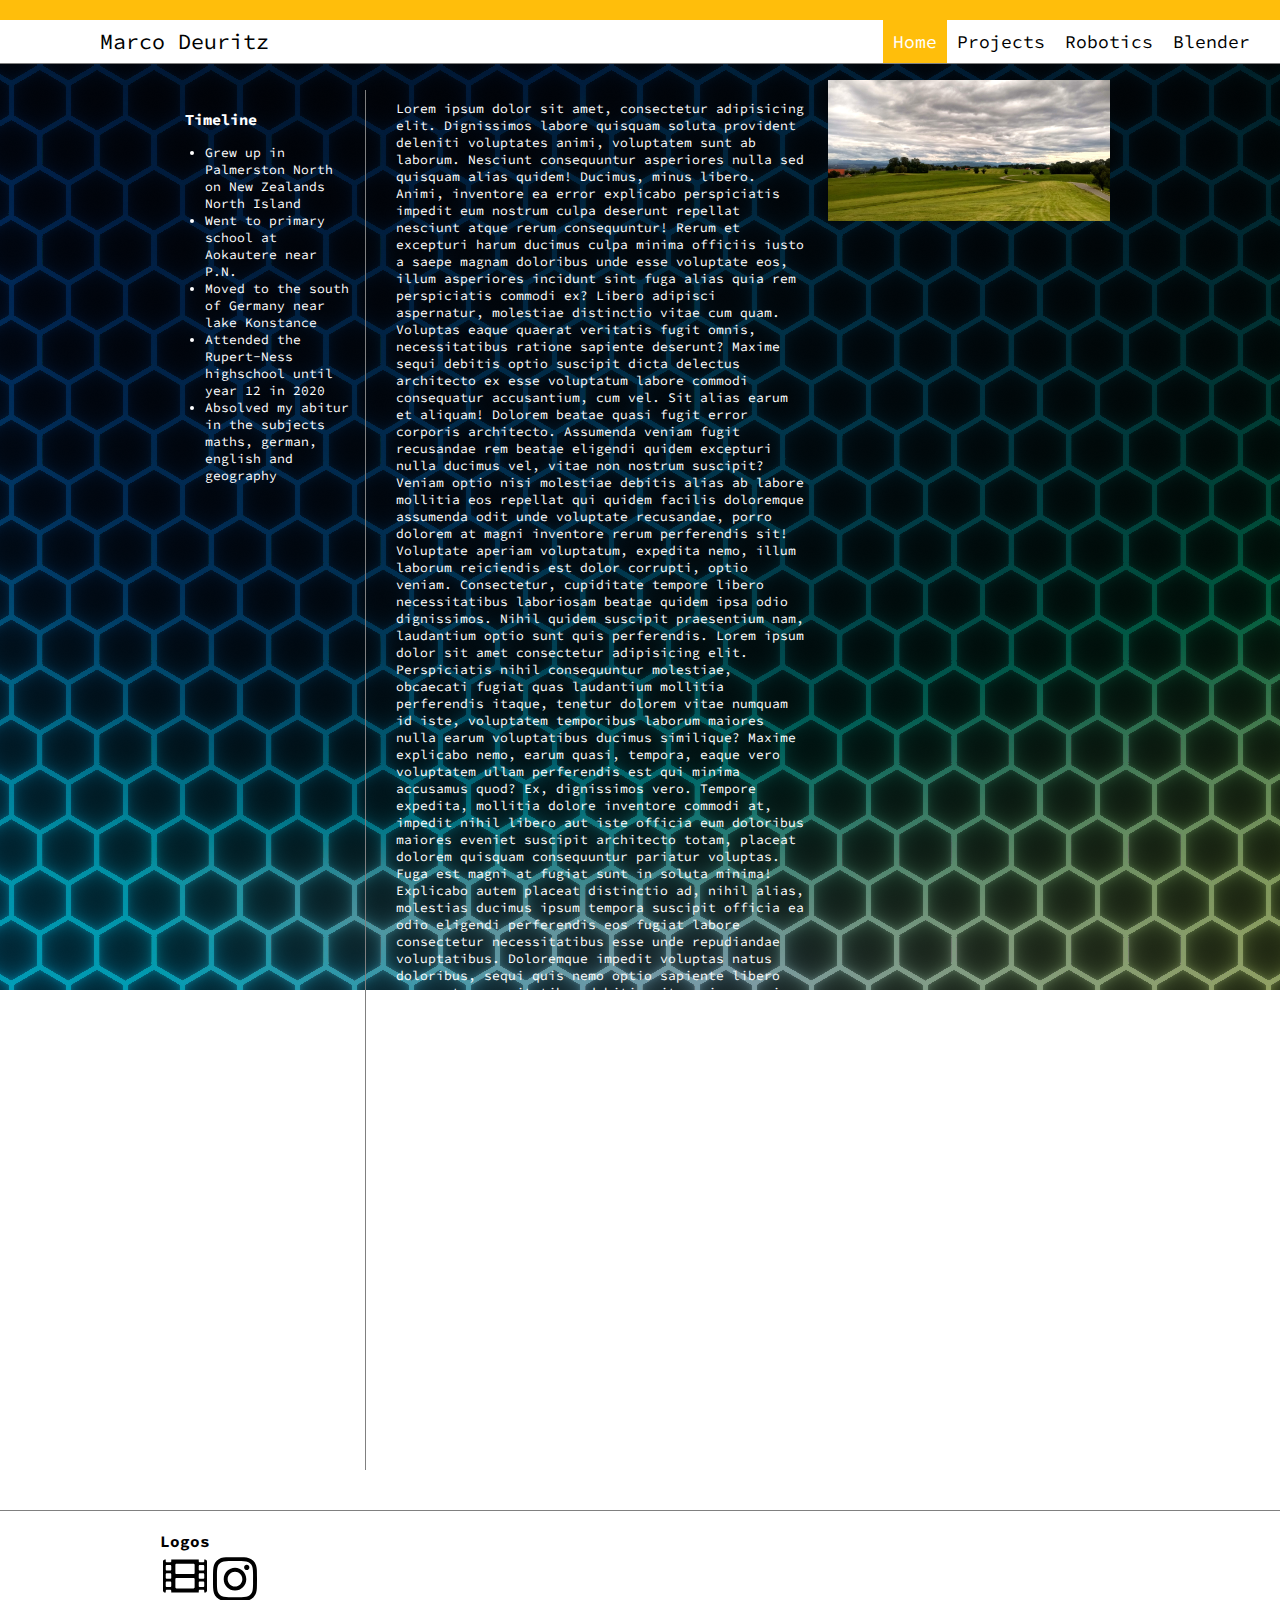
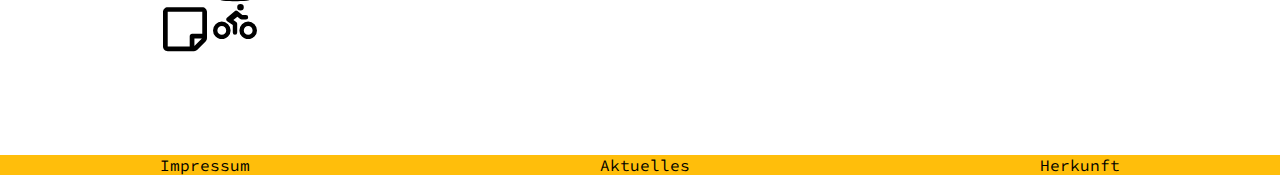
==== index.html @ 44a4d5ff "init commit maybe a bit too late :-)" ====
<!DOCTYPE html>
<html lang="en">

<head>
    <meta charset="UTF-8">
    <meta name="viewport" content="width=device-width, initial-scale=1.0">
    <title>Marco Deuritz</title>

    <link href="https://fonts.googleapis.com/css2?family=Source+Code+Pro&display=swap" rel="stylesheet">
    <link rel="stylesheet" type="text/css" href="style.css" />
</head>

<body>
    <div class="mainContentWrapper">
        <div class="header">
            <div class="navBarWrapper">
                <div class="nameWrapper">
                    <div class="logo">

                    </div>
                    <div class="name">
                        Marco Deuritz
                    </div>
                </div>
                <div class="navBarItems">
                    <div class="navBarItem-1" style="border-color:  #FFBE0B; background-color:  #FFBE0B;">
                        <a href="index.html" style="color: white;">Home</a>
                    </div>
                    <div class="navBarItem-2">
                        <a href="projects.html">Projects</a>
                    </div>
                    <div class="navBarItem-3">
                        <a href="robotics.html">Robotics</a>
                    </div>
                    <div class="navBarItem-4">
                        <a href="blender.html">Blender</a>
                    </div>
                </div>
            </div>
        </div>

        <div class="content">
            <div class="main">
                <div class="mainContent">
                    <div class="timeLineWrapper">
                        <h3>Timeline</h3>
                        <ul>
                            <li>Grew up in Palmerston North on New Zealands North Island</li>
                            <li>Went to primary school at Aokautere near P.N.</li>
                            <li>Moved to the south of Germany near lake Konstance</li>
                            <li>Attended the Rupert-Ness highschool until year 12 in 2020</li>
                            <li>Absolved my abitur in the subjects maths, german, english and geography</li>
                        </ul>
                    </div>
                    <div class="centerContent">Lorem ipsum dolor sit amet, consectetur adipisicing elit. Dignissimos labore quisquam soluta provident deleniti voluptates animi, voluptatem sunt ab laborum. Nesciunt consequuntur asperiores nulla sed quisquam alias quidem! Ducimus,
                        minus libero. Animi, inventore ea error explicabo perspiciatis impedit eum nostrum culpa deserunt repellat nesciunt atque rerum consequuntur! Rerum et excepturi harum ducimus culpa minima officiis iusto a saepe magnam doloribus
                        unde esse voluptate eos, illum asperiores incidunt sint fuga alias quia rem perspiciatis commodi ex? Libero adipisci aspernatur, molestiae distinctio vitae cum quam. Voluptas eaque quaerat veritatis fugit omnis, necessitatibus
                        ratione sapiente deserunt? Maxime sequi debitis optio suscipit dicta delectus architecto ex esse voluptatum labore commodi consequatur accusantium, cum vel. Sit alias earum et aliquam! Dolorem beatae quasi fugit error corporis
                        architecto. Assumenda veniam fugit recusandae rem beatae eligendi quidem excepturi nulla ducimus vel, vitae non nostrum suscipit? Veniam optio nisi molestiae debitis alias ab labore mollitia eos repellat qui quidem facilis doloremque
                        assumenda odit unde voluptate recusandae, porro dolorem at magni inventore rerum perferendis sit! Voluptate aperiam voluptatum, expedita nemo, illum laborum reiciendis est dolor corrupti, optio veniam. Consectetur, cupiditate tempore
                        libero necessitatibus laboriosam beatae quidem ipsa odio dignissimos. Nihil quidem suscipit praesentium nam, laudantium optio sunt quis perferendis. Lorem ipsum dolor sit amet consectetur adipisicing elit. Perspiciatis nihil consequuntur
                        molestiae, obcaecati fugiat quas laudantium mollitia perferendis itaque, tenetur dolorem vitae numquam id iste, voluptatem temporibus laborum maiores nulla earum voluptatibus ducimus similique? Maxime explicabo nemo, earum quasi,
                        tempora, eaque vero voluptatem ullam perferendis est qui minima accusamus quod? Ex, dignissimos vero. Tempore expedita, mollitia dolore inventore commodi at, impedit nihil libero aut iste officia eum doloribus maiores eveniet suscipit
                        architecto totam, placeat dolorem quisquam consequuntur pariatur voluptas. Fuga est magni at fugiat sunt in soluta minima! Explicabo autem placeat distinctio ad, nihil alias, molestias ducimus ipsum tempora suscipit officia ea
                        odio eligendi perferendis eos fugiat labore consectetur necessitatibus esse unde repudiandae voluptatibus. Doloremque impedit voluptas natus doloribus, sequi quis nemo optio sapiente libero rerum at necessitatibus debitis vitae,
                        iure maxime quo? Harum enim totam, impedit distinctio debitis, maxime rerum pariatur excepturi ipsum ducimus suscipit itaque quod eaque fuga magnam reiciendis. At cum voluptate quis voluptatibus, dolores aut unde aperiam harum
                        maiores accusamus libero, nemo minus sint repellat architecto facere fuga? Quas quos, eligendi animi laudantium illum dolorum minus optio architecto velit repellendus aut cupiditate porro, eaque adipisci obcaecati culpa aspernatur.
                        Fuga officia voluptatum molestiae provident consectetur, asperiores omnis laudantium qui magni nobis sed neque recusandae dolor corporis sunt rerum commodi, ducimus perspiciatis, debitis sint illum! Eius laborum voluptatum nihil
                        enim harum doloremque accusantium officiis rerum dolorem consequuntur deleniti, veritatis molestiae dolorum minima voluptate voluptatibus at soluta illo pariatur excepturi dignissimos! Voluptatibus ex, officiis mollitia commodi
                        dolore fuga adipisci qui, deserunt inventore recusandae dolor quam numquam neque! Et esse aperiam voluptatum quaerat aspernatur? Iste saepe repudiandae aspernatur nemo ex. Esse, voluptatum modi labore illo nobis perferendis quos
                        enim nemo error voluptatem neque accusamus cumque temporibus itaque tenetur! Ut quod accusantium doloremque repellat nemo laboriosam error obcaecati consectetur, autem corporis?
                    </div>
                    <img src="bankImage.jpeg" alt="Blick von Karsee nach Wangen" title="Blick von Karsee nach Wangen" width="30%" height="20%" style="float: left;">
                </div>
            </div>
        </div>

        <div class="footer">
            <div class="content">
                <div class="footerWrapper">
                    <div class="logoWrapper">
                        <strong>Logos</strong><br>
                        <div class="logoItems">
                            <div class="logoItem">
                                <svg aria-hidden="true" focusable="false" data-prefix="fas" data-icon="film" class="svg-inline--fa fa-film fa-w-16" role="img" xmlns="http://www.w3.org/2000/svg" viewBox="0 0 512 512"><path fill="currentColor" d="M488 64h-8v20c0 6.6-5.4 12-12 12h-40c-6.6 0-12-5.4-12-12V64H96v20c0 6.6-5.4 12-12 12H44c-6.6 0-12-5.4-12-12V64h-8C10.7 64 0 74.7 0 88v336c0 13.3 10.7 24 24 24h8v-20c0-6.6 5.4-12 12-12h40c6.6 0 12 5.4 12 12v20h320v-20c0-6.6 5.4-12 12-12h40c6.6 0 12 5.4 12 12v20h8c13.3 0 24-10.7 24-24V88c0-13.3-10.7-24-24-24zM96 372c0 6.6-5.4 12-12 12H44c-6.6 0-12-5.4-12-12v-40c0-6.6 5.4-12 12-12h40c6.6 0 12 5.4 12 12v40zm0-96c0 6.6-5.4 12-12 12H44c-6.6 0-12-5.4-12-12v-40c0-6.6 5.4-12 12-12h40c6.6 0 12 5.4 12 12v40zm0-96c0 6.6-5.4 12-12 12H44c-6.6 0-12-5.4-12-12v-40c0-6.6 5.4-12 12-12h40c6.6 0 12 5.4 12 12v40zm272 208c0 6.6-5.4 12-12 12H156c-6.6 0-12-5.4-12-12v-96c0-6.6 5.4-12 12-12h200c6.6 0 12 5.4 12 12v96zm0-168c0 6.6-5.4 12-12 12H156c-6.6 0-12-5.4-12-12v-96c0-6.6 5.4-12 12-12h200c6.6 0 12 5.4 12 12v96zm112 152c0 6.6-5.4 12-12 12h-40c-6.6 0-12-5.4-12-12v-40c0-6.6 5.4-12 12-12h40c6.6 0 12 5.4 12 12v40zm0-96c0 6.6-5.4 12-12 12h-40c-6.6 0-12-5.4-12-12v-40c0-6.6 5.4-12 12-12h40c6.6 0 12 5.4 12 12v40zm0-96c0 6.6-5.4 12-12 12h-40c-6.6 0-12-5.4-12-12v-40c0-6.6 5.4-12 12-12h40c6.6 0 12 5.4 12 12v40z"></path></svg>
                            </div>
                            <div class="logoItem">
                                <svg aria-hidden="true" focusable="false" data-prefix="fab" data-icon="instagram" class="svg-inline--fa fa-instagram fa-w-14" role="img" xmlns="http://www.w3.org/2000/svg" viewBox="0 0 448 512"><path fill="currentColor" d="M224.1 141c-63.6 0-114.9 51.3-114.9 114.9s51.3 114.9 114.9 114.9S339 319.5 339 255.9 287.7 141 224.1 141zm0 189.6c-41.1 0-74.7-33.5-74.7-74.7s33.5-74.7 74.7-74.7 74.7 33.5 74.7 74.7-33.6 74.7-74.7 74.7zm146.4-194.3c0 14.9-12 26.8-26.8 26.8-14.9 0-26.8-12-26.8-26.8s12-26.8 26.8-26.8 26.8 12 26.8 26.8zm76.1 27.2c-1.7-35.9-9.9-67.7-36.2-93.9-26.2-26.2-58-34.4-93.9-36.2-37-2.1-147.9-2.1-184.9 0-35.8 1.7-67.6 9.9-93.9 36.1s-34.4 58-36.2 93.9c-2.1 37-2.1 147.9 0 184.9 1.7 35.9 9.9 67.7 36.2 93.9s58 34.4 93.9 36.2c37 2.1 147.9 2.1 184.9 0 35.9-1.7 67.7-9.9 93.9-36.2 26.2-26.2 34.4-58 36.2-93.9 2.1-37 2.1-147.8 0-184.8zM398.8 388c-7.8 19.6-22.9 34.7-42.6 42.6-29.5 11.7-99.5 9-132.1 9s-102.7 2.6-132.1-9c-19.6-7.8-34.7-22.9-42.6-42.6-11.7-29.5-9-99.5-9-132.1s-2.6-102.7 9-132.1c7.8-19.6 22.9-34.7 42.6-42.6 29.5-11.7 99.5-9 132.1-9s102.7-2.6 132.1 9c19.6 7.8 34.7 22.9 42.6 42.6 11.7 29.5 9 99.5 9 132.1s2.7 102.7-9 132.1z"></path></svg>
                            </div>
                            <div class="logoItem">
                                <svg aria-hidden="true" focusable="false" data-prefix="far" data-icon="sticky-note" class="svg-inline--fa fa-sticky-note fa-w-14" role="img" xmlns="http://www.w3.org/2000/svg" viewBox="0 0 448 512"><path fill="currentColor" d="M448 348.106V80c0-26.51-21.49-48-48-48H48C21.49 32 0 53.49 0 80v351.988c0 26.51 21.49 48 48 48h268.118a48 48 0 0 0 33.941-14.059l83.882-83.882A48 48 0 0 0 448 348.106zm-128 80v-76.118h76.118L320 428.106zM400 80v223.988H296c-13.255 0-24 10.745-24 24v104H48V80h352z"></path></svg>
                            </div>
                            <div class="logoItem">
                                <svg aria-hidden="true" focusable="false" data-prefix="fas" data-icon="biking" class="svg-inline--fa fa-biking fa-w-20" role="img" xmlns="http://www.w3.org/2000/svg" viewBox="0 0 640 512"><path fill="currentColor" d="M400 96a48 48 0 1 0-48-48 48 48 0 0 0 48 48zm-4 121a31.9 31.9 0 0 0 20 7h64a32 32 0 0 0 0-64h-52.78L356 103a31.94 31.94 0 0 0-40.81.68l-112 96a32 32 0 0 0 3.08 50.92L288 305.12V416a32 32 0 0 0 64 0V288a32 32 0 0 0-14.25-26.62l-41.36-27.57 58.25-49.92zm116 39a128 128 0 1 0 128 128 128 128 0 0 0-128-128zm0 192a64 64 0 1 1 64-64 64 64 0 0 1-64 64zM128 256a128 128 0 1 0 128 128 128 128 0 0 0-128-128zm0 192a64 64 0 1 1 64-64 64 64 0 0 1-64 64z"></path></svg>
                            </div>
                        </div>
                    </div>
                    <div class="linksWrapper">
                        <ul>
                            <li><a href="index.html">Home</a></li>
                            <li><a href="projects.html">Projects</a></li>
                            <li><a href="robotics.html">Robotics</a></li>
                            <li><a href="blender.html">Blender</a></li>
                        </ul>
                    </div>
                    <div class="googleMapsWrapper">
                        <iframe src="https://www.google.com/maps/embed?pb=!1m18!1m12!1m3!1d85945.36148204043!2d9.7427686610325!3d47.6884486982917!2m3!1f0!2f0!3f0!3m2!1i1024!2i768!4f13.1!3m3!1m2!1s0x479b9f868cf7da9b%3A0xfeaff9fec58d42c3!2s88239%20Wangen%20im%20Allg%C3%A4u!5e0!3m2!1sde!2sde!4v1591542044993!5m2!1sde!2sde"
                            width="300" height="200" frameborder="0" style="border:0;" allowfullscreen="" aria-hidden="false" tabindex="0"></iframe>
                    </div>
                </div>

            </div>
            <div class="bottomFooter">
                <div class="content">
                    <div class="bottemFooterWrapper">
                        <div class="bottomFooterItems">
                            <div class="bottomFooterItem">
                                Impressum
                            </div>
                            <div class="bottomFooterItem">
                                Aktuelles
                            </div>
                            <div class="bottomFooterItem">
                                Herkunft
                            </div>
                        </div>
                    </div>
                </div>
            </div>
        </div>
    </div>
</body>

</html>
---- style.css ----
body {
    margin: 0px;
    font-family: "Source Code Pro", monospace;
    /* font-family: Arial, Helvetica, sans-serif; */
    /* background: #141e30; */
    /* fallback for old browsers */
    /* background: -webkit-linear-gradient( to bottom, #243b55, #141e30); */
    /* Chrome 10-25, Safari 5.1-6 */
    /* background: linear-gradient( to right, #2b4563, #3576f0); */
    /* W3C, IE 10+/ Edge, Firefox 16+, Chrome 26+, Opera 12+, Safari 7+ */
    background-image: url(render01.png);
    background-repeat: no-repeat;
    background-attachment: fixed;
    background-position: center;
    color: black;
}

.header {
    position: fixed;
    top: 0;
    width: 100%;
    background-color: #ffbe0b;
    padding-top: 20px;
    font-size: large;
}

.navBarWrapper {
    /* width: 50%; */
    background-color: white;
    display: flex;
    justify-content: space-between;
    border-bottom: 1px solid grey;
}

.nameWrapper {
    padding: 8px 0px 0px 100px;
    font-size: larger;
}

.navBarItems {
    padding-left: 20px;
    padding-right: 20px;
    display: flex;
    justify-content: center;
}

.navBarItems>div {
    border-top: 10px solid transparent;
    border-left: 10px solid transparent;
    border-bottom: 10px solid transparent;
    border-right: 10px solid transparent;
}

.navBarItems>div>a {
    text-decoration: none;
    color: black;
}


/* this is the Main section */

.main {
    margin-top: 80px;
    font-size: small;
    background-color: transparent;
    color: white;
}

.mainContent {
    margin: 10px;
    display: flex;
    flex-wrap: wrap;
}

.timeLineWrapper {
    border-right: 1px solid grey;
    padding: 5px;
    padding-right: 15px;
    margin: 10px;
    flex: 2;
}

.timeLineWrapper>ul {
    margin: 0px;
    padding-left: 20px;
}

.centerContent {
    padding: 10px;
    /* border: 1px solid grey; */
    margin: 10px;
    flex: 5;
}

.panelItems {
    display: grid;
    grid-template-columns: 1fr 1fr 1fr;
    grid-template-rows: 1fr 1fr;
}


/* this is where the footer begins */

.footer {
    margin: auto;
    margin-top: 30px;
    border-top: 1px solid grey;
    background-color: white;
    color: black;
}

.footerWrapper {
    padding-bottom: 20px;
    padding-top: 20px;
    display: flex;
    justify-content: space-between;
}

.logoWrapper {}

.linksWrapper>ul {
    list-style: none;
    margin: 0px;
    padding: 0px 5px 0px 5px;
    list-style: none;
}

.linksWrapper>ul>li>a {
    text-decoration: none;
    color: white;
}

.logoItems {
    display: grid;
    grid-template-columns: 50px 50px;
    grid-template-rows: 50px 50px;
}

.logoItem {
    /* background-color: black; */
    padding: 3px;
}

.content {
    margin: auto;
    width: 75%;
}

.bottomFooter {
    height: 20px;
    background-color: #ffbe0b;
}

.bottomFooterItems {
    display: flex;
    justify-content: space-between;
}
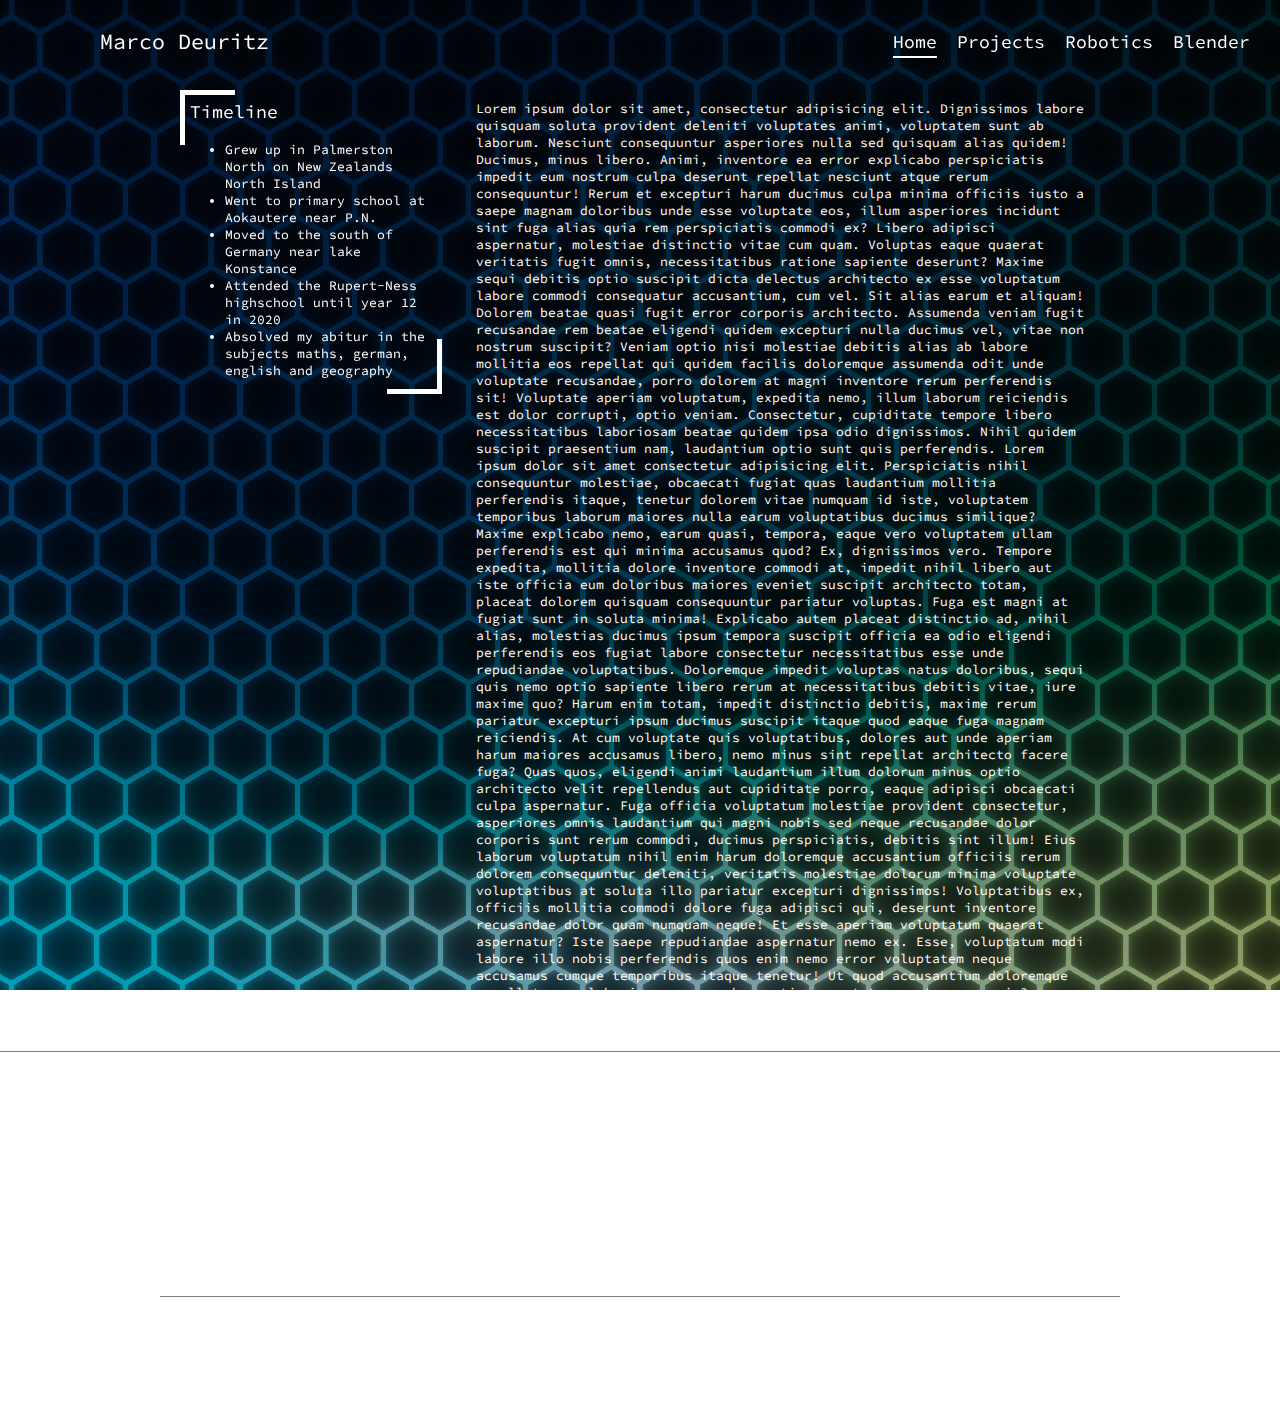
==== commit f73ab906: "minor appearance changes" ====
--- a/index.html
+++ b/index.html
@@ -23,8 +23,8 @@
                     </div>
                 </div>
                 <div class="navBarItems">
-                    <div class="navBarItem-1" style="border-color:  #FFBE0B; background-color:  #FFBE0B;">
-                        <a href="index.html" style="color: white;">Home</a>
+                    <div class="navBarItem-1" style="border-bottom-color: white;">
+                        <a href="index.html">Home</a>
                     </div>
                     <div class="navBarItem-2">
                         <a href="projects.html">Projects</a>
@@ -43,14 +43,18 @@
             <div class="main">
                 <div class="mainContent">
                     <div class="timeLineWrapper">
-                        <h3>Timeline</h3>
-                        <ul>
-                            <li>Grew up in Palmerston North on New Zealands North Island</li>
-                            <li>Went to primary school at Aokautere near P.N.</li>
-                            <li>Moved to the south of Germany near lake Konstance</li>
-                            <li>Attended the Rupert-Ness highschool until year 12 in 2020</li>
-                            <li>Absolved my abitur in the subjects maths, german, english and geography</li>
-                        </ul>
+                        <div class="actualTimeline">
+                            <div class="timelineHeader">Timeline</div>
+                            <ul>
+                                <li>Grew up in Palmerston North on New Zealands North Island</li>
+                                <li>Went to primary school at Aokautere near P.N.</li>
+                                <li>Moved to the south of Germany near lake Konstance</li>
+                                <li>Attended the Rupert-Ness highschool until year 12 in 2020</li>
+                                <li>Absolved my abitur in the subjects maths, german, english and geography</li>
+                            </ul>
+                        </div>
+                        <div class="leftTopCorner"></div>
+                        <div class="rightBottomCorner"></div>
                     </div>
                     <div class="centerContent">Lorem ipsum dolor sit amet, consectetur adipisicing elit. Dignissimos labore quisquam soluta provident deleniti voluptates animi, voluptatem sunt ab laborum. Nesciunt consequuntur asperiores nulla sed quisquam alias quidem! Ducimus,
                         minus libero. Animi, inventore ea error explicabo perspiciatis impedit eum nostrum culpa deserunt repellat nesciunt atque rerum consequuntur! Rerum et excepturi harum ducimus culpa minima officiis iusto a saepe magnam doloribus
@@ -70,7 +74,7 @@
                         dolore fuga adipisci qui, deserunt inventore recusandae dolor quam numquam neque! Et esse aperiam voluptatum quaerat aspernatur? Iste saepe repudiandae aspernatur nemo ex. Esse, voluptatum modi labore illo nobis perferendis quos
                         enim nemo error voluptatem neque accusamus cumque temporibus itaque tenetur! Ut quod accusantium doloremque repellat nemo laboriosam error obcaecati consectetur, autem corporis?
                     </div>
-                    <img src="bankImage.jpeg" alt="Blick von Karsee nach Wangen" title="Blick von Karsee nach Wangen" width="30%" height="20%" style="float: left;">
+                    <!-- <img src="bankImage.jpeg" alt="Blick von Karsee nach Wangen" title="Blick von Karsee nach Wangen" width="30%" height="20%" style="float: left;"> -->
                 </div>
             </div>
         </div>
@@ -128,6 +132,7 @@
                 </div>
             </div>
         </div>
+        <div class="lowerSpaceholder"></div>
     </div>
 </body>
 
--- a/style.css
+++ b/style.css
@@ -12,24 +12,26 @@
     background-repeat: no-repeat;
     background-attachment: fixed;
     background-position: center;
-    color: black;
+    color: white;
 }
 
 .header {
     position: fixed;
     top: 0;
     width: 100%;
-    background-color: #ffbe0b;
+    background-image: url(render01.png);
+    background-repeat: no-repeat;
+    background-attachment: fixed;
+    background-position: center;
+    background-color: transparent;
     padding-top: 20px;
     font-size: large;
 }
 
 .navBarWrapper {
-    /* width: 50%; */
-    background-color: white;
+    background-color: transparent;
     display: flex;
     justify-content: space-between;
-    border-bottom: 1px solid grey;
 }
 
 .nameWrapper {
@@ -45,15 +47,19 @@
 }
 
 .navBarItems>div {
-    border-top: 10px solid transparent;
-    border-left: 10px solid transparent;
-    border-bottom: 10px solid transparent;
-    border-right: 10px solid transparent;
+    margin: 10px;
+    padding-bottom: 3px;
+    border-bottom: 2px solid transparent;
+    transition: 0.3s;
+}
+
+.navBarItems>div:hover {
+    border-bottom-color: white;
 }
 
 .navBarItems>div>a {
     text-decoration: none;
-    color: black;
+    color: white;
 }
 
 
@@ -73,11 +79,40 @@
 }
 
 .timeLineWrapper {
-    border-right: 1px solid grey;
+    min-width: 200px;
     padding: 5px;
     padding-right: 15px;
     margin: 10px;
     flex: 2;
+    position: relative;
+}
+
+.timelineHeader {
+    font-size: large;
+    padding: 5px;
+}
+
+.leftTopCorner {
+    border-width: 5px 0px 0px 5px;
+    border-color: white;
+    border-style: solid;
+    position: absolute;
+    top: 0px;
+    left: 0px;
+    height: 50px;
+    width: 50px
+}
+
+.rightBottomCorner {
+    transform-origin: bottom right;
+    border-width: 0px 5px 5px 0px;
+    border-color: white;
+    border-style: solid;
+    position: absolute;
+    top: 27%;
+    left: 78%;
+    height: 50px;
+    width: 50px
 }
 
 .timeLineWrapper>ul {
@@ -105,8 +140,6 @@
     margin: auto;
     margin-top: 30px;
     border-top: 1px solid grey;
-    background-color: white;
-    color: black;
 }
 
 .footerWrapper {
@@ -146,12 +179,15 @@
     width: 75%;
 }
 
-.bottomFooter {
-    height: 20px;
-    background-color: #ffbe0b;
+.bottomFooter {}
+
+.bottomFooterItems {
+    padding: 30px 5px 30px 5px;
+    border-top: 1px grey solid;
+    display: flex;
+    justify-content: space-between;
 }
 
-.bottomFooterItems {
-    display: flex;
-    justify-content: space-between;
+.lowerSpaceholder {
+    height: 30px;
 }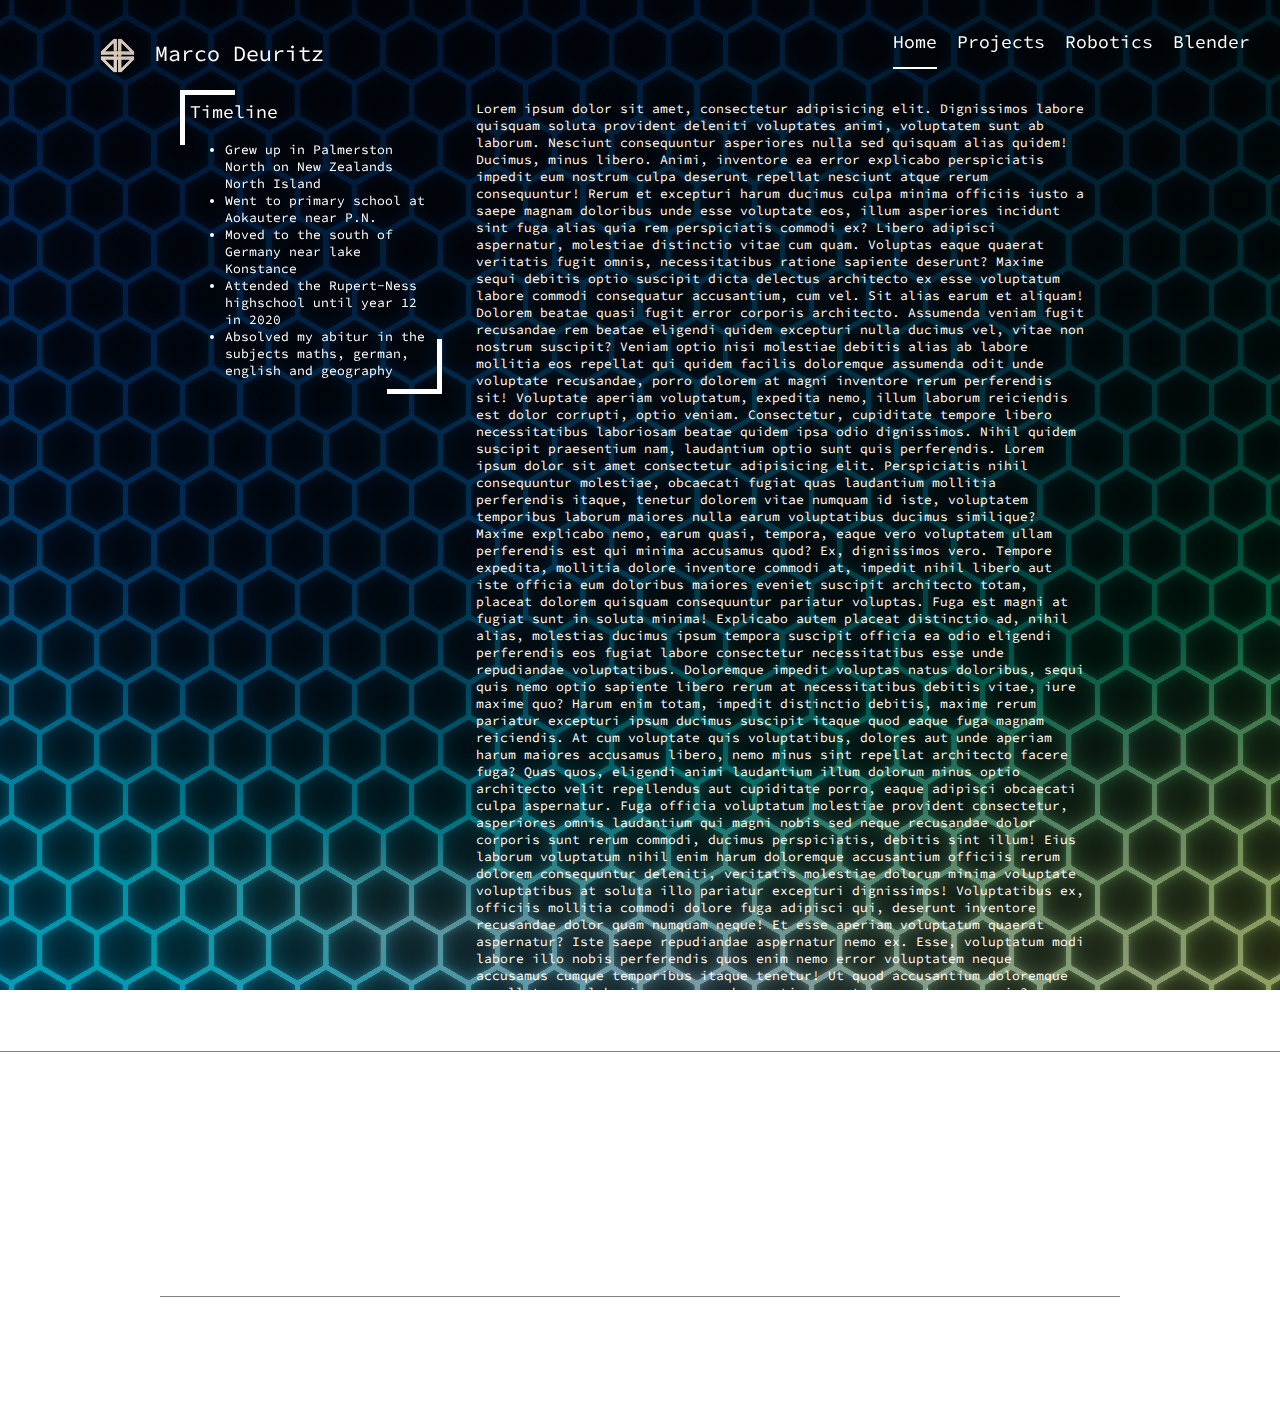
==== commit 0793205a: "logo added" ====
--- a/index.html
+++ b/index.html
@@ -16,7 +16,7 @@
             <div class="navBarWrapper">
                 <div class="nameWrapper">
                     <div class="logo">
-
+                        <img src="logo01.png" alt="Logo" width="35px" height="35px">
                     </div>
                     <div class="name">
                         Marco Deuritz
--- a/style.css
+++ b/style.css
@@ -37,6 +37,12 @@
 .nameWrapper {
     padding: 8px 0px 0px 100px;
     font-size: larger;
+    display: flex;
+    align-items: center;
+}
+
+.logo {
+    margin: 10px 20px 0px 0px;
 }
 
 .navBarItems {
